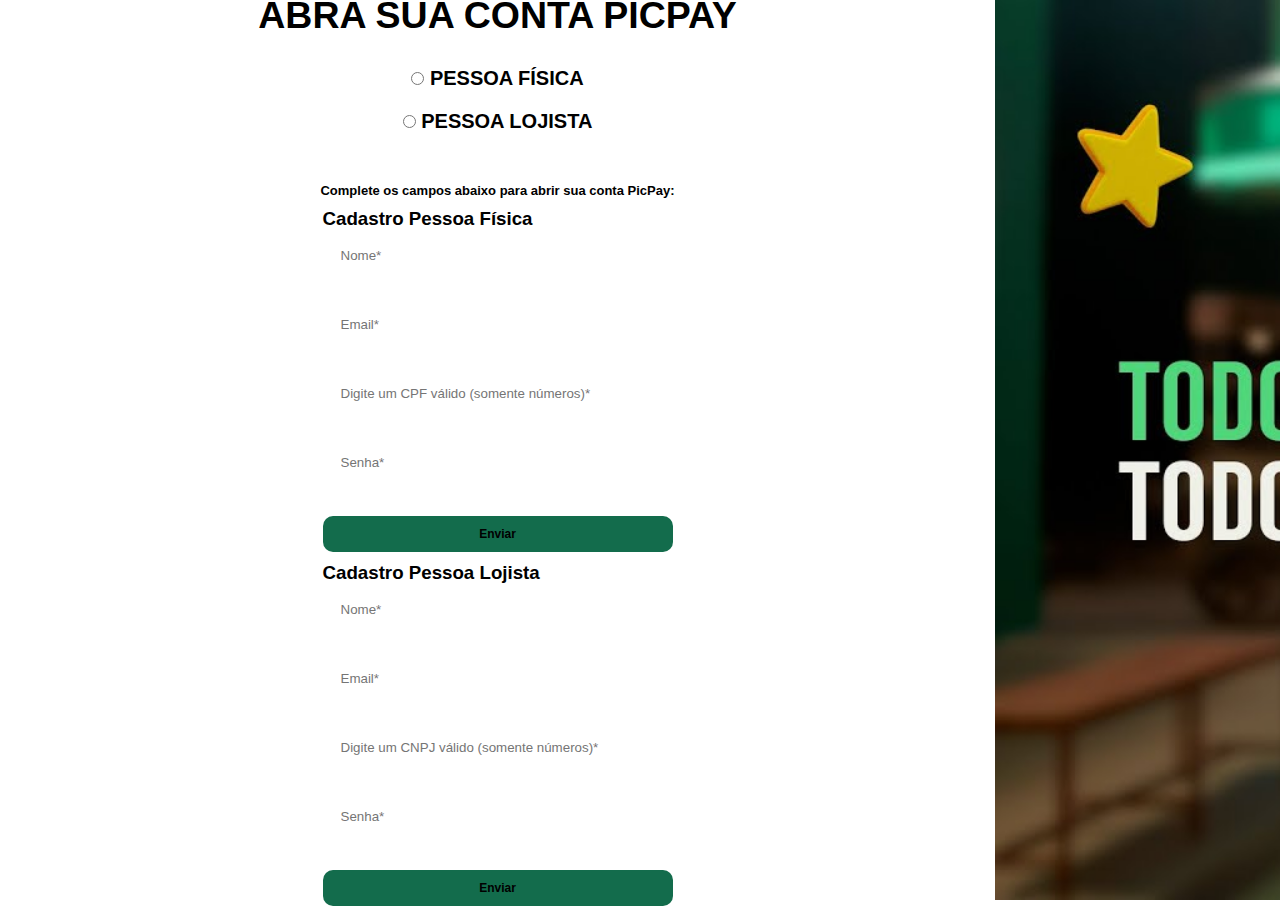
==== pages/cadastro.html @ a31542f7 "Login-estilizando/criando mediaquery para respondisividade em tablets e celulares" ====
<!DOCTYPE html>
<html lang="en">

<head>
    <meta charset="UTF-8">
    <meta name="viewport" content="width=device-width, initial-scale=1.0">
    <link rel="stylesheet" href="/estilos/cadastro.css">
    <title>Desafio Pic Pay</title>
</head>

<body>

    <div class="container">
    <div class="container_esquerda">
        <!-- Titulo -->
        <header id="title">
            <!-- <img class="title_icone" src="/image/fav_form_icon.png" alt="icone de cadastro"> -->
            <h2>Abra sua conta PicPay</h2>
        </header>

        <!-- Botões radio para a escolha do formulario correto-->
        <label class="radio_btn1">
            <input type="radio" name="tipoPessoa" value="fisica"> Pessoa Física
        </label>
        <label class="radio_btn2">
            <input type="radio" name="tipoPessoa" value="lojista"> Pessoa Lojista
        </label>

        <h2 class="msg_cadastro">Complete os campos abaixo para abrir sua conta PicPay:
        </h2>

        <!-- Formulário para Pessoa Física -->
        <form id="formPessoaFisica">
            <h3>Cadastro Pessoa Física</h3>
            <label for="nomeFisica"></label>
            <input class="form_blanks" type="text" id="nomeFisica" name="nomeFisica" placeholder="Nome*" required><br><br>

            <label for="emailFisica"></label>
            <input class="form_blanks" type="email" id="emailFisica" name="emailFisica" placeholder="Email*" required><br><br>

            <label for="cpfFisica"></label>
            <input class="form_blanks" type="text" id="cpfFisica" name="cpfFisica"
                placeholder="Digite um CPF válido (somente números)*" maxlength="14" pattern="\d{3}\.?\d{3}\.?\d{3}-?\d{2}" required><br><br>

            <label for="senhaFisica"></label>
            <input class="form_blanks" type="password" id="senhaFisica" name="senhaFisica" placeholder="Senha*" required><br><br>

            <button class="btn_cadastrar_fisica" type="submit">Enviar</button>
        </form>

        <!-- Formulário para Pessoa Lojista -->
        <form id="formPessoaLojista">
            <h3>Cadastro Pessoa Lojista</h3>
            <label for="nomeLojista"></label>
            <input class="form_blanks" type="text" id="nomeLojista" name="nomeLojista" placeholder="Nome*" required><br><br>

            <label for="emailLojista"></label>
            <input class="form_blanks" type="email" id="emailLojista" name="emailLojista" placeholder="Email*" required><br><br>

            <label for="cnpjLojista"></label>
            <input class="form_blanks" type="text" id="cnpjLojista" name="cnpjLojista"
                placeholder="Digite um CNPJ válido (somente números)*" maxlength="14" pattern="\d{2}\.?\d{3}\.?\d{3}/?\d{4}-?\d{2}" required><br><br>

            <label for="senhaLojista"></label>
            <input class="form_blanks" type="password" id="senhaLojista" name="senhaLojista" placeholder="Senha*" required><br><br>

            <button class="btn_cadastrar_lojista" type="submit">Enviar</button>
        </form>
    </div>

    <div class="container_direita">
        <img src="/image/img_propaganda.jpg" alt="imagem_publi">
    </div>
    </div>


    <script src="/app.js"></script>
</body>

</html>
---- estilos/cadastro.css ----
* {
    margin: 0;
    padding: 0;
    font-family: sans-serif;
    box-sizing: border-box;
}

:root {
    --white: black;
    --font-color: black;
    --title-color: black;
    --background-color: white ;
    --background-image: url('/image/9WYxT.png');
    --verde-forte: #136C4C;
    --verde-fraco: #238662 ;
}


body, html {
    display: flex;
    height: 100%;
    background-color: var(--background-color);
}


.container {
    display: flex;
    width: 100%;
    height: 100%;
}
.container_esquerda {
    width: 50%;
    padding: 20px;
    display: flex;
    flex-direction: column;
    box-sizing: border-box;
    justify-content: center;
    align-items: center;
}

#title {
    margin-bottom: 20px;
    text-align: center;
    text-transform: uppercase;
    color: var(--white);
    font-size: 25px;
}

.msg_cadastro {
    padding-top: 40px;
    font-size: small;
    color: var(--title-color);
}

.radio_btn1, .radio_btn2 {   
    margin: 10px 0;
    font-size: 20px;
    font-weight: bold;
    text-transform: uppercase;
    color: var(--font-color);
}

#formPessoaFisica, #formPessoaLojista {
    margin-top: 10px;
    color: var(--font-color);
    max-width: 100%;
}

 .form_blanks {
    padding: 15px;
    width: 350px;
    outline: none;
    border: 3px solid transparent;
    border-radius: 10px;
    box-shadow: none;
    border-width: 3,5px;
    /* background-color: var(--background-color); */
}

.form_blanks:hover {
    border-color:  var(--verde-fraco);
    outline: none;
    box-shadow: none;
}

.form_blanks:focus {
    border-color: var(--verde-forte);
    outline: none;
    box-shadow: none;
}

button {
    cursor: pointer;
    font-size: 12px;
    padding: 8px 10px ; /*padding: top right bottom left; */
    font-weight: bold;
    color: var(--font-color);
    background: var(--verde-forte);
    border-radius: 10px;
    margin-top: 10px;
    width: 100%;
    outline: none;
    border: 3px solid transparent;
}

button:hover {
    background-color: var(--verde-fraco);
}

.container_direita {
    width: 50%;
    /* background-image: url("./image/img_propaganda.jpg"); */
    background-size: cover;
    background-position: center;
    display: flex;
    
}
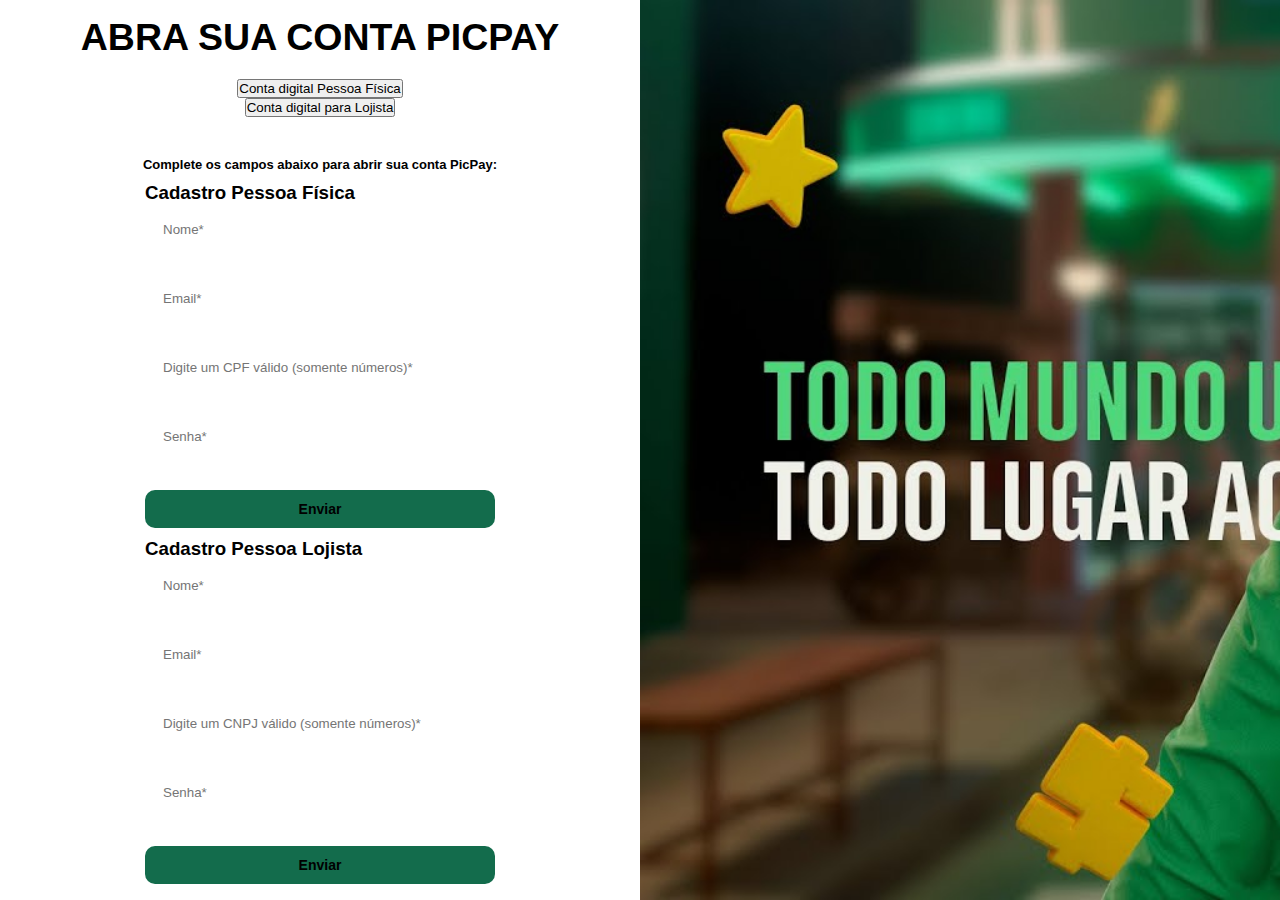
==== commit 60fe339f: "Aplicando resposividade para celulares na tela de login, e adicionando logo" ====
--- a/pages/cadastro.html
+++ b/pages/cadastro.html
@@ -14,26 +14,20 @@
     <div class="container_esquerda">
         <!-- Titulo -->
         <header id="title">
-            <!-- <img class="title_icone" src="/image/fav_form_icon.png" alt="icone de cadastro"> -->
             <h2>Abra sua conta PicPay</h2>
         </header>
 
-        <!-- Botões radio para a escolha do formulario correto-->
-        <label class="radio_btn1">
-            <input type="radio" name="tipoPessoa" value="fisica"> Pessoa Física
-        </label>
-        <label class="radio_btn2">
-            <input type="radio" name="tipoPessoa" value="lojista"> Pessoa Lojista
-        </label>
 
+        <button class="btn_fisica">Conta digital Pessoa Física</button>
+        <button class="btn_lojista">Conta digital para Lojista</button>
         <h2 class="msg_cadastro">Complete os campos abaixo para abrir sua conta PicPay:
         </h2>
 
         <!-- Formulário para Pessoa Física -->
-        <form id="formPessoaFisica">
+        <form id="formPessoaFisica" class="form_fisica">
             <h3>Cadastro Pessoa Física</h3>
             <label for="nomeFisica"></label>
-            <input class="form_blanks" type="text" id="nomeFisica" name="nomeFisica" placeholder="Nome*" required><br><br>
+            <input class="form_blanks" type="text" id="nomeFisica" name="nomeFisica" placeholder="Nome*" minlength="4" required><br><br>
 
             <label for="emailFisica"></label>
             <input class="form_blanks" type="email" id="emailFisica" name="emailFisica" placeholder="Email*" required><br><br>
@@ -43,16 +37,16 @@
                 placeholder="Digite um CPF válido (somente números)*" maxlength="14" pattern="\d{3}\.?\d{3}\.?\d{3}-?\d{2}" required><br><br>
 
             <label for="senhaFisica"></label>
-            <input class="form_blanks" type="password" id="senhaFisica" name="senhaFisica" placeholder="Senha*" required><br><br>
+            <input class="form_blanks" type="password" id="senhaFisica" name="senhaFisica" placeholder="Senha*" minlength="4" required><br><br>
 
             <button class="btn_cadastrar_fisica" type="submit">Enviar</button>
         </form>
 
         <!-- Formulário para Pessoa Lojista -->
-        <form id="formPessoaLojista">
+        <form id="formPessoaLojista" class="form_lojista">
             <h3>Cadastro Pessoa Lojista</h3>
             <label for="nomeLojista"></label>
-            <input class="form_blanks" type="text" id="nomeLojista" name="nomeLojista" placeholder="Nome*" required><br><br>
+            <input class="form_blanks" type="text" id="nomeLojista" name="nomeLojista" placeholder="Nome*" minlength="4" required><br><br>
 
             <label for="emailLojista"></label>
             <input class="form_blanks" type="email" id="emailLojista" name="emailLojista" placeholder="Email*" required><br><br>
@@ -62,7 +56,8 @@
                 placeholder="Digite um CNPJ válido (somente números)*" maxlength="14" pattern="\d{2}\.?\d{3}\.?\d{3}/?\d{4}-?\d{2}" required><br><br>
 
             <label for="senhaLojista"></label>
-            <input class="form_blanks" type="password" id="senhaLojista" name="senhaLojista" placeholder="Senha*" required><br><br>
+            <input class="form_blanks" type="password" id="senhaLojista" name="senhaLojista" placeholder="Senha*" 
+            minlength="4" required><br><br>
 
             <button class="btn_cadastrar_lojista" type="submit">Enviar</button>
         </form>
--- a/estilos/cadastro.css
+++ b/estilos/cadastro.css
@@ -10,14 +10,13 @@
     --font-color: black;
     --title-color: black;
     --background-color: white ;
-    --background-image: url('/image/9WYxT.png');
     --verde-forte: #136C4C;
     --verde-fraco: #238662 ;
 }
 
 
 body, html {
-    display: flex;
+   
     height: 100%;
     background-color: var(--background-color);
 }
@@ -28,6 +27,11 @@
     width: 100%;
     height: 100%;
 }
+
+.active {
+    display: block;
+}
+
 .container_esquerda {
     width: 50%;
     padding: 20px;
@@ -52,14 +56,6 @@
     color: var(--title-color);
 }
 
-.radio_btn1, .radio_btn2 {   
-    margin: 10px 0;
-    font-size: 20px;
-    font-weight: bold;
-    text-transform: uppercase;
-    color: var(--font-color);
-}
-
 #formPessoaFisica, #formPessoaLojista {
     margin-top: 10px;
     color: var(--font-color);
@@ -73,7 +69,7 @@
     border: 3px solid transparent;
     border-radius: 10px;
     box-shadow: none;
-    border-width: 3,5px;
+    border-width: 3px;
     /* background-color: var(--background-color); */
 }
 
@@ -89,9 +85,9 @@
     box-shadow: none;
 }
 
-button {
+.btn_cadastrar_fisica, .btn_cadastrar_lojista {
     cursor: pointer;
-    font-size: 12px;
+    font-size: 14px;
     padding: 8px 10px ; /*padding: top right bottom left; */
     font-weight: bold;
     color: var(--font-color);
@@ -103,7 +99,7 @@
     border: 3px solid transparent;
 }
 
-button:hover {
+.btn_cadastrar_fisica:hover, .btn_cadastrar_lojista:hover {
     background-color: var(--verde-fraco);
 }
 
@@ -116,3 +112,34 @@
     
 }
 
+@media (max-width: 768px) {
+    .container {
+        flex-direction: column;
+    }
+
+    .container_direita {
+        width: 100%;
+        height: 300px;
+        order: 2;
+    }
+
+    .container_esquerda {
+        width: 100%;
+        order: 1;
+    }
+}
+
+@media (max-width: 480px) {
+    .container_direita {
+        display: none;
+    }
+
+    .container_esquerda {
+        width: 100%;
+        margin-top: 250px;
+    }
+
+    .form_blanks {
+        width: 100%;
+    }
+}
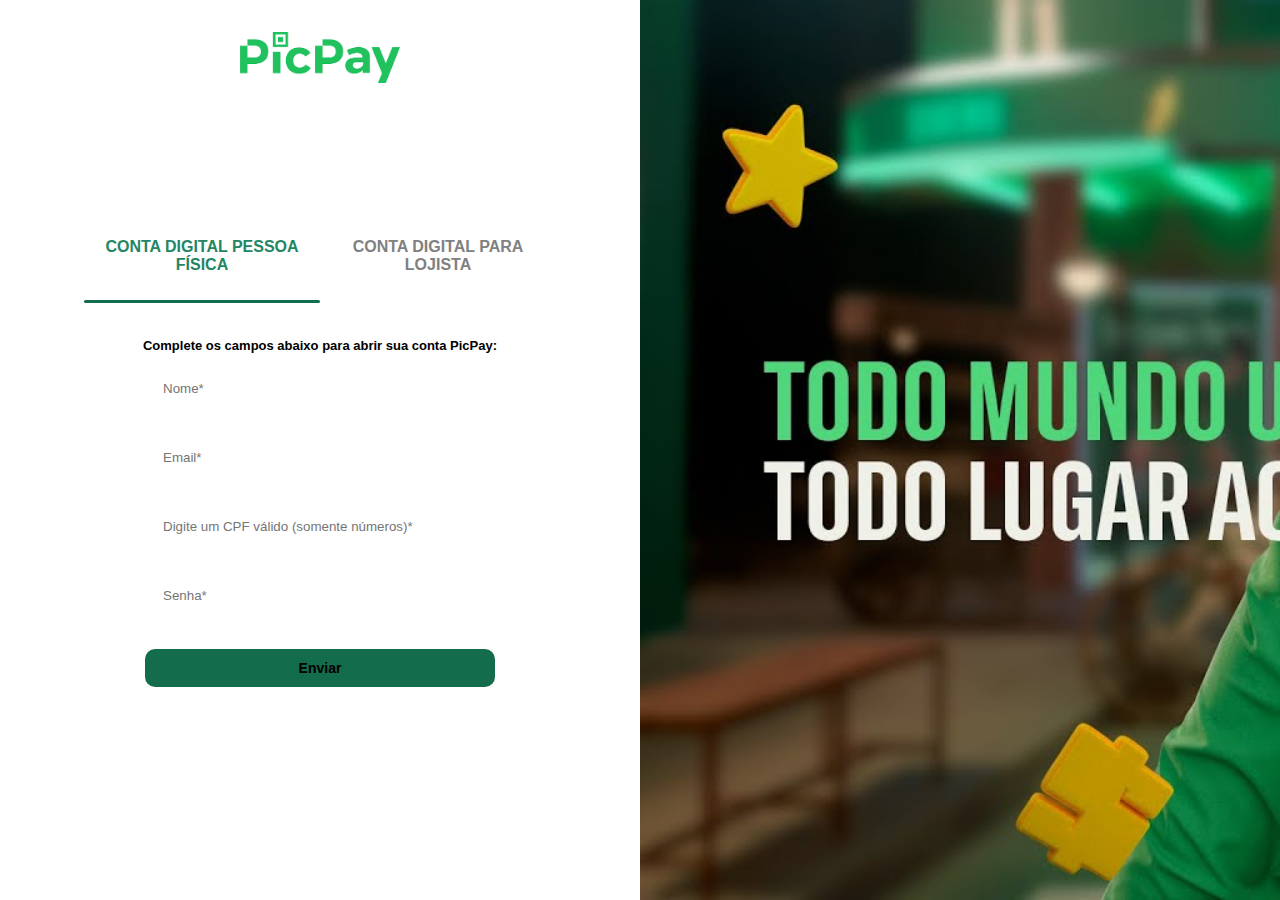
==== commit 743cb939: "Criando nova interface na pagina de cadastro" ====
--- a/pages/cadastro.html
+++ b/pages/cadastro.html
@@ -11,65 +11,70 @@
 <body>
 
     <div class="container">
-    <div class="container_esquerda">
-        <!-- Titulo -->
-        <header id="title">
-            <h2>Abra sua conta PicPay</h2>
-        </header>
+        <div class="container_esquerda">
 
+            <img src="/image/logo.png" alt="logo picpay" id="logo">
 
-        <button class="btn_fisica">Conta digital Pessoa Física</button>
-        <button class="btn_lojista">Conta digital para Lojista</button>
-        <h2 class="msg_cadastro">Complete os campos abaixo para abrir sua conta PicPay:
-        </h2>
+            <div class="btn_escolha_form">
+                <button class="btn_fisica">Conta digital Pessoa Física</button>
+                <button class="btn_lojista">Conta digital para Lojista</button>
+            </div>
 
-        <!-- Formulário para Pessoa Física -->
-        <form id="formPessoaFisica" class="form_fisica">
-            <h3>Cadastro Pessoa Física</h3>
-            <label for="nomeFisica"></label>
-            <input class="form_blanks" type="text" id="nomeFisica" name="nomeFisica" placeholder="Nome*" minlength="4" required><br><br>
+            <h2 class="msg_cadastro">Complete os campos abaixo para abrir sua conta PicPay:
+            </h2>
 
-            <label for="emailFisica"></label>
-            <input class="form_blanks" type="email" id="emailFisica" name="emailFisica" placeholder="Email*" required><br><br>
+            <!-- Formulário para Pessoa Física -->
+            <form id="formPessoaFisica" class="form_fisica">
+                <label for="nomeFisica"></label>
+                <input class="form_blanks" type="text" id="nomeFisica" name="nomeFisica" placeholder="Nome*"
+                    minlength="4" required><br><br>
 
-            <label for="cpfFisica"></label>
-            <input class="form_blanks" type="text" id="cpfFisica" name="cpfFisica"
-                placeholder="Digite um CPF válido (somente números)*" maxlength="14" pattern="\d{3}\.?\d{3}\.?\d{3}-?\d{2}" required><br><br>
+                <label for="emailFisica"></label>
+                <input class="form_blanks" type="email" id="emailFisica" name="emailFisica" placeholder="Email*"
+                    required><br><br>
 
-            <label for="senhaFisica"></label>
-            <input class="form_blanks" type="password" id="senhaFisica" name="senhaFisica" placeholder="Senha*" minlength="4" required><br><br>
+                <label for="cpfFisica"></label>
+                <input class="form_blanks" type="text" id="cpfFisica" name="cpfFisica"
+                    placeholder="Digite um CPF válido (somente números)*" maxlength="14"
+                    pattern="\d{3}\.?\d{3}\.?\d{3}-?\d{2}" required><br><br>
 
-            <button class="btn_cadastrar_fisica" type="submit">Enviar</button>
-        </form>
+                <label for="senhaFisica"></label>
+                <input class="form_blanks" type="password" id="senhaFisica" name="senhaFisica" placeholder="Senha*"
+                    minlength="4" required><br><br>
 
-        <!-- Formulário para Pessoa Lojista -->
-        <form id="formPessoaLojista" class="form_lojista">
-            <h3>Cadastro Pessoa Lojista</h3>
-            <label for="nomeLojista"></label>
-            <input class="form_blanks" type="text" id="nomeLojista" name="nomeLojista" placeholder="Nome*" minlength="4" required><br><br>
+                <button class="btn_cadastrar_fisica" type="submit">Enviar</button>
+            </form>
 
-            <label for="emailLojista"></label>
-            <input class="form_blanks" type="email" id="emailLojista" name="emailLojista" placeholder="Email*" required><br><br>
+            <!-- Formulário para Pessoa Lojista -->
+            <form id="formPessoaLojista" class="form_lojista">
+                <label for="nomeLojista"></label>
+                <input class="form_blanks" type="text" id="nomeLojista" name="nomeLojista" placeholder="Nome*"
+                    minlength="4" required><br><br>
 
-            <label for="cnpjLojista"></label>
-            <input class="form_blanks" type="text" id="cnpjLojista" name="cnpjLojista"
-                placeholder="Digite um CNPJ válido (somente números)*" maxlength="14" pattern="\d{2}\.?\d{3}\.?\d{3}/?\d{4}-?\d{2}" required><br><br>
+                <label for="emailLojista"></label>
+                <input class="form_blanks" type="email" id="emailLojista" name="emailLojista" placeholder="Email*"
+                    required><br><br>
 
-            <label for="senhaLojista"></label>
-            <input class="form_blanks" type="password" id="senhaLojista" name="senhaLojista" placeholder="Senha*" 
-            minlength="4" required><br><br>
+                <label for="cnpjLojista"></label>
+                <input class="form_blanks" type="text" id="cnpjLojista" name="cnpjLojista"
+                    placeholder="Digite um CNPJ válido (somente números)*" maxlength="14"
+                    pattern="\d{2}\.?\d{3}\.?\d{3}/?\d{4}-?\d{2}" required><br><br>
 
-            <button class="btn_cadastrar_lojista" type="submit">Enviar</button>
-        </form>
-    </div>
+                <label for="senhaLojista"></label>
+                <input class="form_blanks" type="password" id="senhaLojista" name="senhaLojista" placeholder="Senha*"
+                    minlength="4" required><br><br>
 
-    <div class="container_direita">
-        <img src="/image/img_propaganda.jpg" alt="imagem_publi">
-    </div>
+                <button class="btn_cadastrar_lojista" type="submit">Enviar</button>
+            </form>
+        </div>
+
+        <div class="container_direita">
+            <img src="/image/img_propaganda.jpg" alt="imagem_publi">
+        </div>
     </div>
 
 
-    <script src="/app.js"></script>
+    <script src="../js/script.js" type="module"></script>
 </body>
 
 </html>--- a/estilos/cadastro.css
+++ b/estilos/cadastro.css
@@ -9,32 +9,84 @@
     --white: black;
     --font-color: black;
     --title-color: black;
-    --background-color: white ;
+    --background-color: white;
     --verde-forte: #136C4C;
-    --verde-fraco: #238662 ;
-}
-
-
-body, html {
-   
+    --verde-fraco: #238662;
+}
+
+body,
+html {
     height: 100%;
     background-color: var(--background-color);
 }
 
+#logo {
+    width: 10rem;
+    padding: 0 0 3.125rem 0;
+    position: absolute;
+    max-width: 100%;
+    height: auto;
+    margin-top: 1rem;
+    top: 1rem;
+    /*impede que copiem a imagem*/
+    user-select: none; 
+    pointer-events: none;
+    -webkit-user-drag: none;
+}
+
+.btn_escolha_form {
+    display: flex;
+    padding: 0 4rem;
+    width: 100%;
+}
+
+.btn_fisica,
+.btn_lojista {
+    display: inline-block;
+    padding: 1.5rem 1rem;
+    font-size: 1rem;
+    font-weight: bold;
+    text-transform: uppercase;
+    cursor: pointer;
+    border: none;
+    background: none;
+    color: gray;
+    position: relative;
+    width: 100%;
+}
+
+.btn_fisica.active,
+.btn_lojista.active {
+    color: var(--verde-fraco);
+}
+
+.btn_fisica.active::after,
+.btn_lojista.active::after {
+    content: "";
+    position: absolute;
+    left: 0;
+    bottom: -5px;
+    height: 3px;
+    width: 100%;
+    background-color: var(--verde-forte);
+    border-radius: 2px;
+}
+
+.msg_cadastro {
+    padding-top: 2.5rem;
+    font-size: small;
+    color: var(--title-color);
+}
 
 .container {
     display: flex;
     width: 100%;
     height: 100%;
-}
-
-.active {
-    display: block;
 }
 
 .container_esquerda {
     width: 50%;
-    padding: 20px;
+    padding: 1.25rem;
     display: flex;
     flex-direction: column;
     box-sizing: border-box;
@@ -42,39 +94,26 @@
     align-items: center;
 }
 
-#title {
-    margin-bottom: 20px;
-    text-align: center;
-    text-transform: uppercase;
-    color: var(--white);
-    font-size: 25px;
-}
-
-.msg_cadastro {
-    padding-top: 40px;
-    font-size: small;
-    color: var(--title-color);
-}
-
-#formPessoaFisica, #formPessoaLojista {
-    margin-top: 10px;
+#formPessoaFisica,
+#formPessoaLojista {
+    margin-top: 0.625rem;
     color: var(--font-color);
     max-width: 100%;
-}
-
- .form_blanks {
-    padding: 15px;
-    width: 350px;
-    outline: none;
-    border: 3px solid transparent;
-    border-radius: 10px;
+
+}
+
+.form_blanks {
+    padding: 0.9375rem;
+    width: 21.875rem;
+    outline: none;
+    border: 0.1875rem solid transparent;
+    border-radius: 0.625rem;
     box-shadow: none;
-    border-width: 3px;
-    /* background-color: var(--background-color); */
+    border-width: 0.1875rem;
 }
 
 .form_blanks:hover {
-    border-color:  var(--verde-fraco);
+    border-color: var(--verde-fraco);
     outline: none;
     box-shadow: none;
 }
@@ -85,31 +124,55 @@
     box-shadow: none;
 }
 
-.btn_cadastrar_fisica, .btn_cadastrar_lojista {
+.btn_cadastrar_fisica,
+.btn_cadastrar_lojista {
     cursor: pointer;
-    font-size: 14px;
-    padding: 8px 10px ; /*padding: top right bottom left; */
+    font-size: 0.875rem;
+    padding: 0.5rem 0.625rem;
     font-weight: bold;
     color: var(--font-color);
     background: var(--verde-forte);
-    border-radius: 10px;
-    margin-top: 10px;
-    width: 100%;
-    outline: none;
-    border: 3px solid transparent;
-}
-
-.btn_cadastrar_fisica:hover, .btn_cadastrar_lojista:hover {
+    border-radius: 0.625rem;
+    margin-top: 0.625rem;
+    width: 100%;
+    outline: none;
+    border: 0.1875rem solid transparent;
+}
+
+.btn_cadastrar_fisica:hover,
+.btn_cadastrar_lojista:hover {
     background-color: var(--verde-fraco);
 }
 
 .container_direita {
     width: 50%;
-    /* background-image: url("./image/img_propaganda.jpg"); */
     background-size: cover;
     background-position: center;
     display: flex;
-    
+    /*impede que copiem a imagem*/
+    user-select: none; 
+    pointer-events: none;
+    -webkit-user-drag: none;
+}
+
+.active {
+    display: block;
+}
+
+@media (max-width: 1040px) {
+    .container {
+        flex-direction: column;
+    }
+
+    .container_direita {
+        display: none;
+    }
+
+    .container_esquerda {
+        width: 100%;
+        margin-top: 5rem;
+        order: 1;
+    }
 }
 
 @media (max-width: 768px) {
@@ -118,9 +181,7 @@
     }
 
     .container_direita {
-        width: 100%;
-        height: 300px;
-        order: 2;
+        display: none;
     }
 
     .container_esquerda {
@@ -130,16 +191,20 @@
 }
 
 @media (max-width: 480px) {
+
+    .container {
+        margin-top: 2rem;
+    }
     .container_direita {
         display: none;
     }
 
     .container_esquerda {
         width: 100%;
-        margin-top: 250px;
+        margin-top: 2.625rem;
     }
 
     .form_blanks {
         width: 100%;
     }
-}
+}